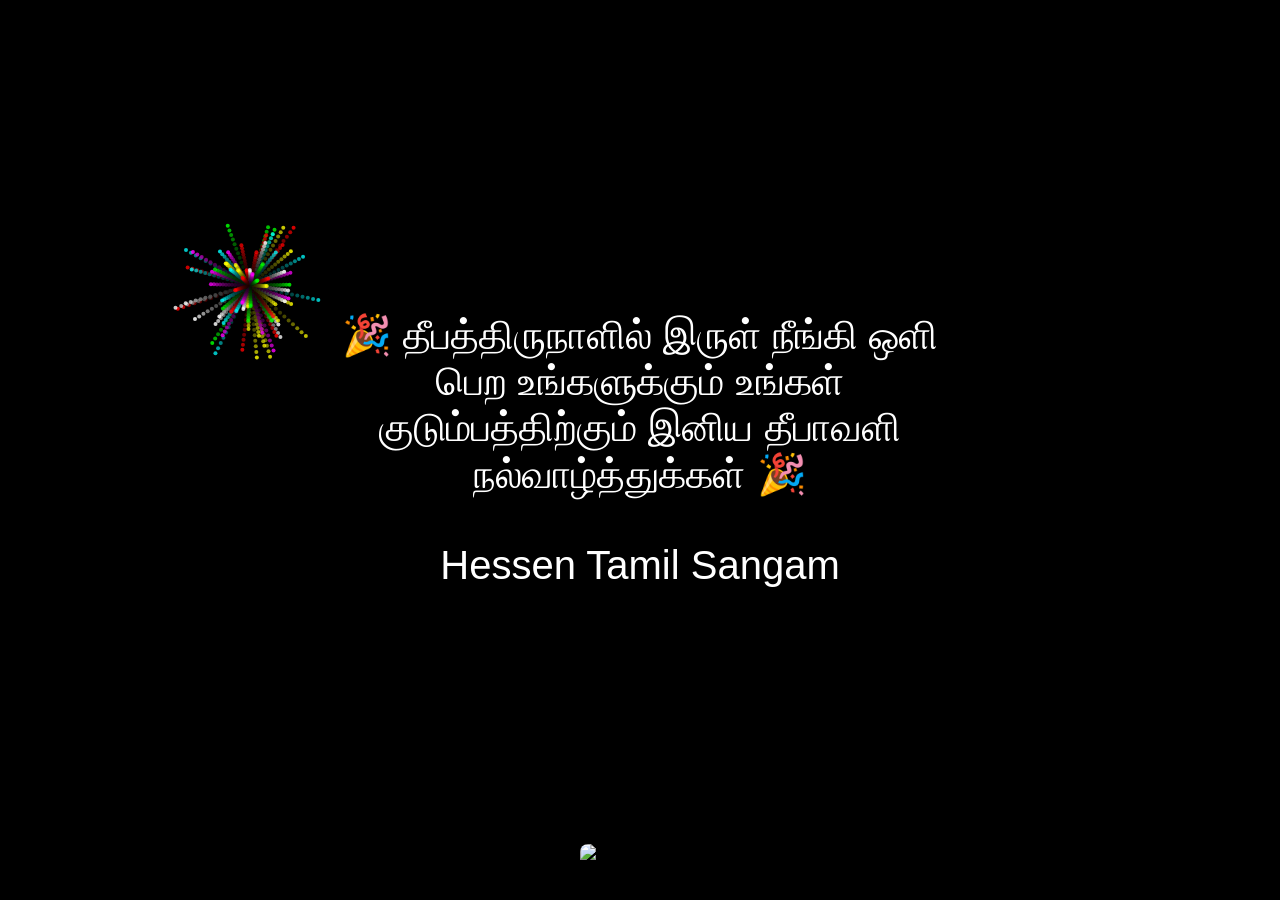
==== index.html @ f5f8c8e0 "Implement fixed GIF section in index.html Added a fixed GIF section to the bottom of the page with r" ====
<!DOCTYPE html>
<html lang="en">
<head>
  <meta charset="UTF-8" />
  <title>HTS Inauguration</title>
  <style>
    body, html {
      margin: 0;
      padding: 0;
      overflow: hidden;
      background: black;
      font-family: Arial, sans-serif;
    }

    #fireworks {
      position: fixed;
      top: 0;
      left: 0;
      width: 100vw;
      height: 100vh;
      z-index: 1;
      pointer-events: none;
    }

    #message {
      position: fixed;
      top: 50%;
      left: 50%;
      transform: translate(-50%, -50%);
      color: white;
      font-size: 2.5rem;
      opacity: 0;
      z-index: 2;
      text-align: center;
      animation: fadeIn 3s ease forwards;
      animation-delay: 1s; /* delay before showing */
    }

    @keyframes fadeIn {
      to {
        opacity: 1;
      }
    }
       .gif-section {
        position: fixed;
        bottom: 20px;
        left: 50%;
        transform: translateX(-50%);
        z-index: 3;
        width: 120px;         /* logo width */
        height: auto;
        display: flex;
        align-items: center;
        justify-content: center;
        pointer-events: auto; /* allow clicks on the GIF if needed */
        background: transparent;
    }
    
    .gif-section img {
      width: 100%;
      height: auto;
      display: block;
      align-items: center;
      border-radius: 8px;
      box-shadow: 0 4px 14px rgba(0,0,0,0.25);
    }
    
    @media (max-width: 480px) {
      .gif-section {
        width: 80px;
        bottom: 12px;
        left: 50%;
        transform: translateX(-50%);
      }
    }
  </style>
</head>
<body>

<canvas id="fireworks"></canvas>
<div id="message">🎉 தீபத்திருநாளில் இருள் நீங்கி ஒளி பெற
உங்களுக்கும் உங்கள் குடும்பத்திற்கும்
இனிய தீபாவளி நல்வாழ்த்துக்கள் 🎉
<br><br>
Hessen Tamil Sangam
</div>
<script>
  const canvas = document.getElementById('fireworks');
  const ctx = canvas.getContext('2d');

  canvas.width = window.innerWidth;
  canvas.height = window.innerHeight;

  window.addEventListener('resize', () => {
    canvas.width = window.innerWidth;
    canvas.height = window.innerHeight;
  });

  let particles = [];

  function random(min, max) {
    return Math.random() * (max - min) + min;
  }

  function createFirework(x, y) {
    const colors = ['#ff0000', '#ffff00', '#00ff00', '#00ffff', '#ff00ff', '#ffffff'];
    const count = 80;
    for (let i = 0; i < count; i++) {
      particles.push({
        x,
        y,
        radius: 2,
        color: colors[Math.floor(Math.random() * colors.length)],
        angle: Math.random() * 2 * Math.PI,
        speed: random(1, 6),
        alpha: 1,
        decay: random(0.01, 0.02)
      });
    }
  }

  function updateParticles() {
    for (let i = particles.length - 1; i >= 0; i--) {
      let p = particles[i];
      p.x += Math.cos(p.angle) * p.speed;
      p.y += Math.sin(p.angle) * p.speed + 0.5; // gravity
      p.alpha -= p.decay;
      if (p.alpha <= 0) {
        particles.splice(i, 1);
      }
    }
  }

  function drawParticles() {
    particles.forEach(p => {
      ctx.globalAlpha = p.alpha;
      ctx.beginPath();
      ctx.arc(p.x, p.y, p.radius, 0, 2 * Math.PI);
      ctx.fillStyle = p.color;
      ctx.fill();
    });
    ctx.globalAlpha = 1;
  }

  function loop() {
    ctx.fillStyle = 'rgba(0, 0, 0, 0.2)';
    ctx.fillRect(0, 0, canvas.width, canvas.height);
    updateParticles();
    drawParticles();
    requestAnimationFrame(loop);
  }

  // Launch fireworks automatically every second
  setInterval(() => {
    const x = random(100, canvas.width - 100);
    const y = random(100, canvas.height / 2);
    createFirework(x, y);
  }, 1000);

  loop();
</script>
<div class="gif-section">
        <img src="HTS_GIF.gif" alt="Hessen Tamil Sangam">
    </div>
</body>
</html>
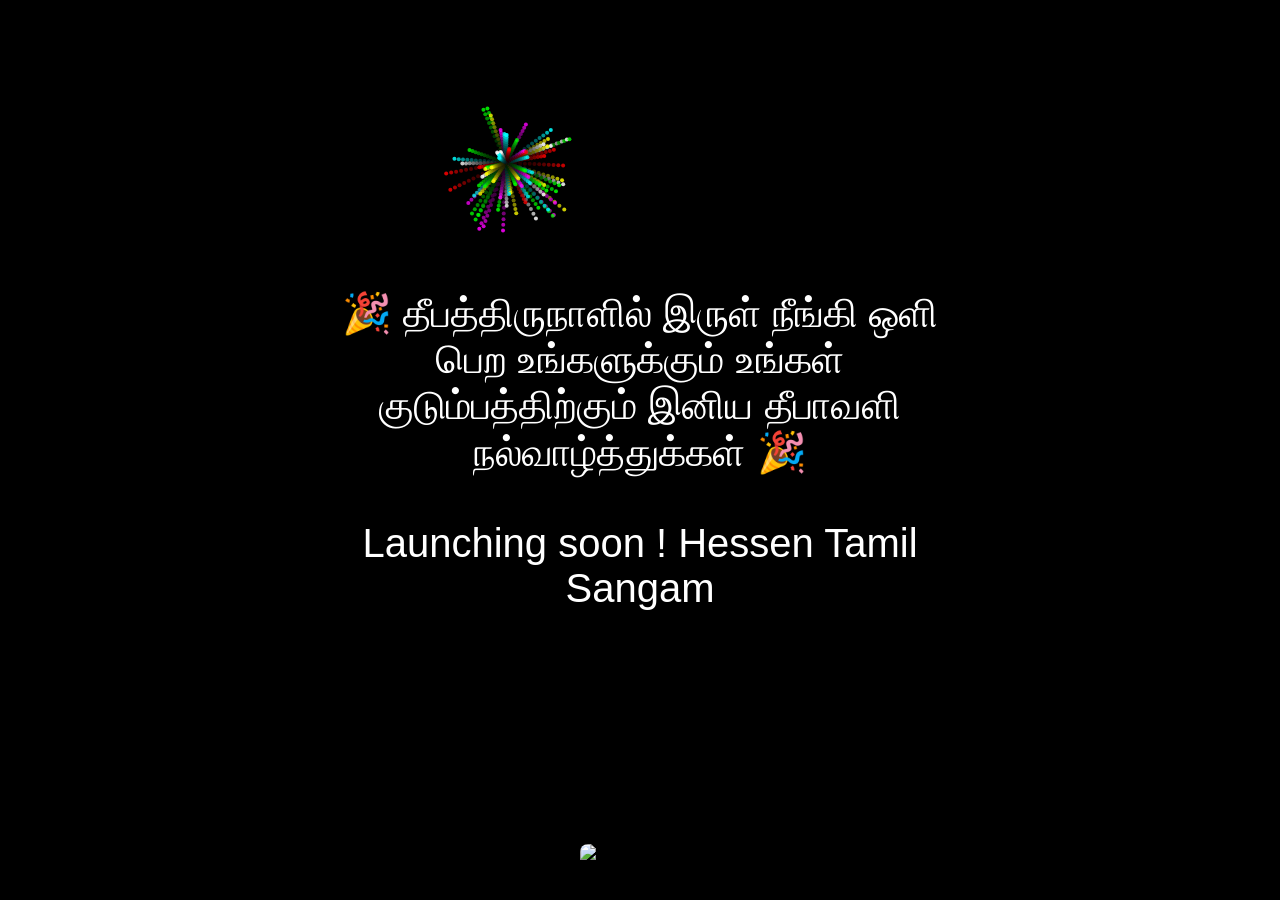
==== commit 2608b194: "Update message in index.html for Diwali wishes" ====
--- a/index.html
+++ b/index.html
@@ -82,6 +82,7 @@
 உங்களுக்கும் உங்கள் குடும்பத்திற்கும்
 இனிய தீபாவளி நல்வாழ்த்துக்கள் 🎉
 <br><br>
+Launching soon !
 Hessen Tamil Sangam
 </div>
 <script>
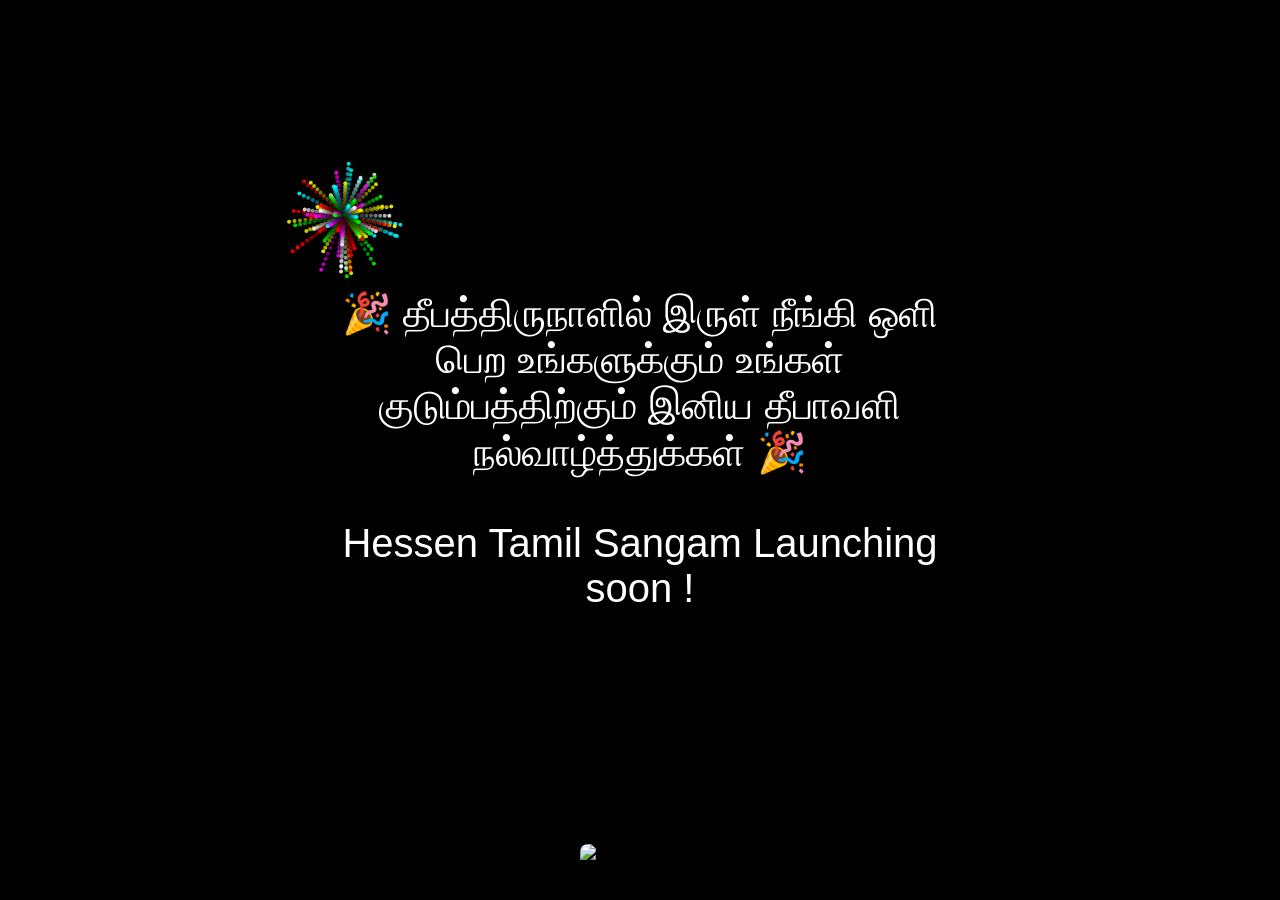
==== commit 2401ad12: "Update index.html" ====
--- a/index.html
+++ b/index.html
@@ -82,8 +82,9 @@
 உங்களுக்கும் உங்கள் குடும்பத்திற்கும்
 இனிய தீபாவளி நல்வாழ்த்துக்கள் 🎉
 <br><br>
+
+Hessen Tamil Sangam
 Launching soon !
-Hessen Tamil Sangam
 </div>
 <script>
   const canvas = document.getElementById('fireworks');
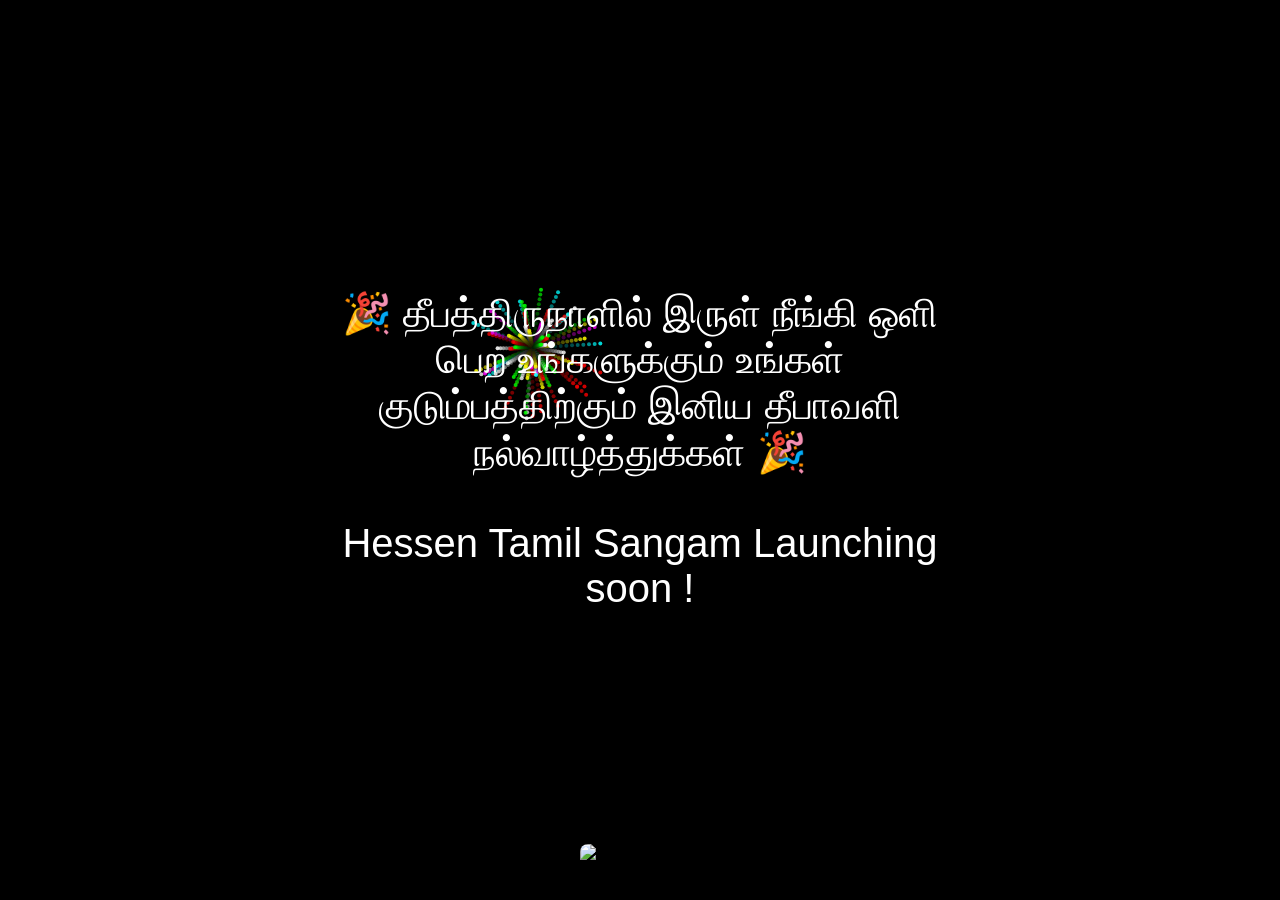
==== commit e9ffa439: "Update page title to include Tamil text" ====
--- a/index.html
+++ b/index.html
@@ -2,7 +2,7 @@
 <html lang="en">
 <head>
   <meta charset="UTF-8" />
-  <title>HTS Inauguration</title>
+  <title>HTS - பிறப்பொக்கும் எல்லா உயிர்க்கும்!</title>
   <style>
     body, html {
       margin: 0;
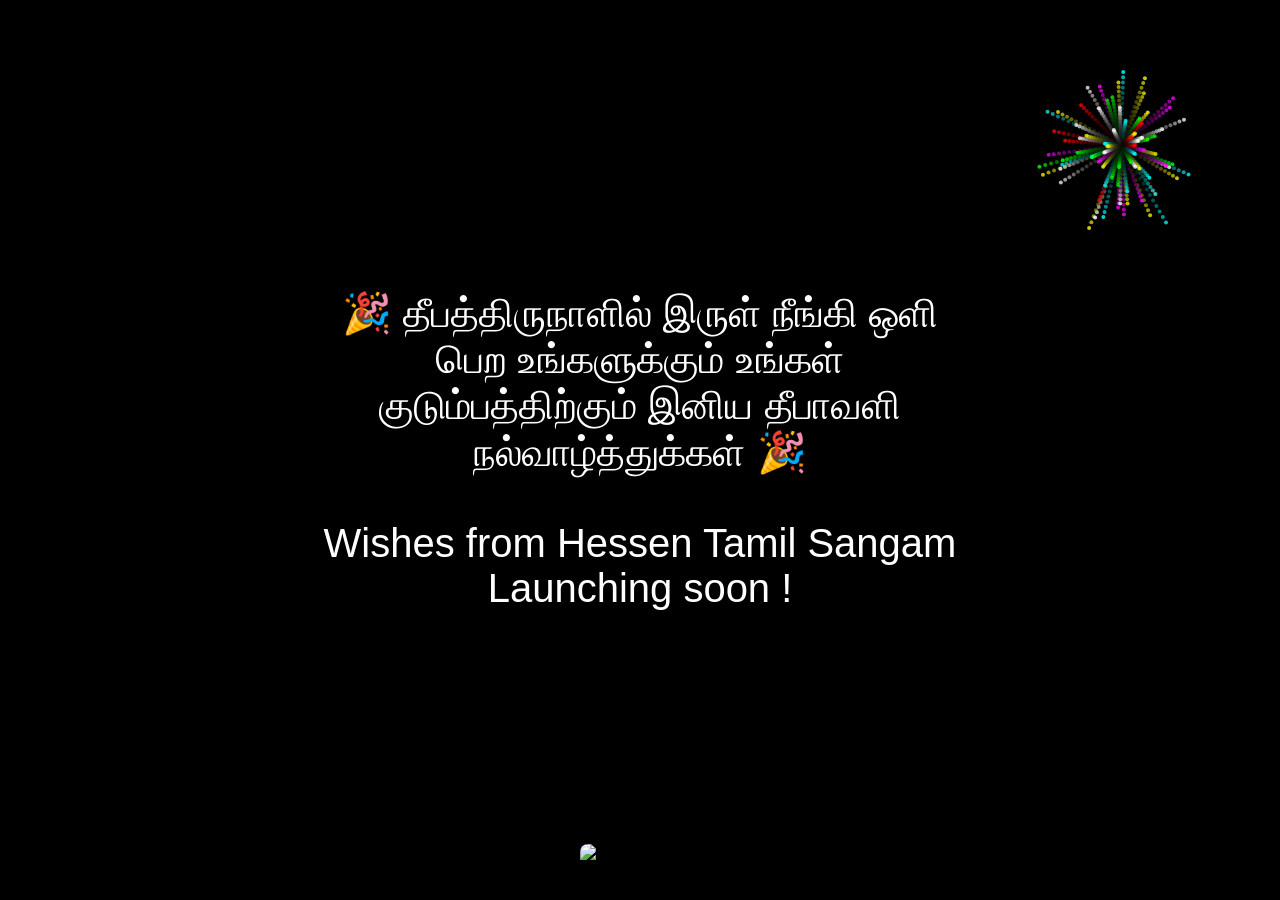
==== commit 23d19d0f: "Update index.html" ====
--- a/index.html
+++ b/index.html
@@ -83,7 +83,7 @@
 இனிய தீபாவளி நல்வாழ்த்துக்கள் 🎉
 <br><br>
 
-Hessen Tamil Sangam
+Wishes from Hessen Tamil Sangam
 Launching soon !
 </div>
 <script>
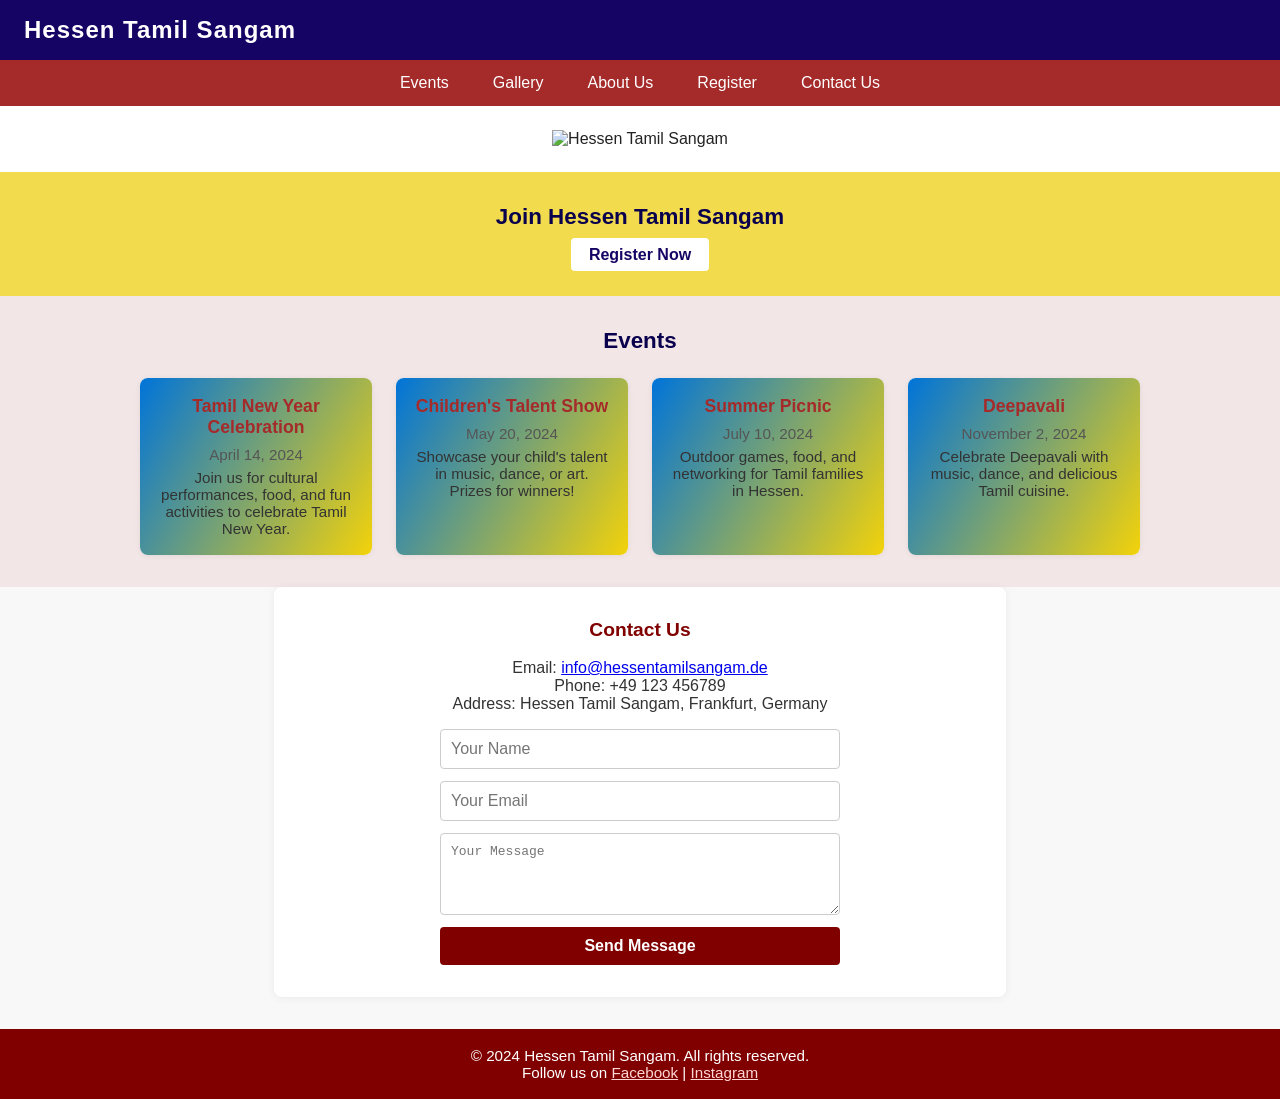
==== commit f667b389: "Rename index_old2.html to index.html" ====
--- a/index.html
+++ b/index.html
@@ -1,168 +1,73 @@
 <!DOCTYPE html>
 <html lang="en">
 <head>
-  <meta charset="UTF-8" />
-  <title>HTS - பிறப்பொக்கும் எல்லா உயிர்க்கும்!</title>
-  <style>
-    body, html {
-      margin: 0;
-      padding: 0;
-      overflow: hidden;
-      background: black;
-      font-family: Arial, sans-serif;
-    }
-
-    #fireworks {
-      position: fixed;
-      top: 0;
-      left: 0;
-      width: 100vw;
-      height: 100vh;
-      z-index: 1;
-      pointer-events: none;
-    }
-
-    #message {
-      position: fixed;
-      top: 50%;
-      left: 50%;
-      transform: translate(-50%, -50%);
-      color: white;
-      font-size: 2.5rem;
-      opacity: 0;
-      z-index: 2;
-      text-align: center;
-      animation: fadeIn 3s ease forwards;
-      animation-delay: 1s; /* delay before showing */
-    }
-
-    @keyframes fadeIn {
-      to {
-        opacity: 1;
-      }
-    }
-       .gif-section {
-        position: fixed;
-        bottom: 20px;
-        left: 50%;
-        transform: translateX(-50%);
-        z-index: 3;
-        width: 120px;         /* logo width */
-        height: auto;
-        display: flex;
-        align-items: center;
-        justify-content: center;
-        pointer-events: auto; /* allow clicks on the GIF if needed */
-        background: transparent;
-    }
-    
-    .gif-section img {
-      width: 100%;
-      height: auto;
-      display: block;
-      align-items: center;
-      border-radius: 8px;
-      box-shadow: 0 4px 14px rgba(0,0,0,0.25);
-    }
-    
-    @media (max-width: 480px) {
-      .gif-section {
-        width: 80px;
-        bottom: 12px;
-        left: 50%;
-        transform: translateX(-50%);
-      }
-    }
-  </style>
+    <meta charset="UTF-8">
+    <meta name="viewport" content="width=device-width, initial-scale=1">
+    <title>Hessen Tamil Sangam</title>
+    <link href="styyle.css" rel="stylesheet">
 </head>
 <body>
-
-<canvas id="fireworks"></canvas>
-<div id="message">🎉 தீபத்திருநாளில் இருள் நீங்கி ஒளி பெற
-உங்களுக்கும் உங்கள் குடும்பத்திற்கும்
-இனிய தீபாவளி நல்வாழ்த்துக்கள் 🎉
-<br><br>
-
-Wishes from Hessen Tamil Sangam
-Launching soon !
-</div>
-<script>
-  const canvas = document.getElementById('fireworks');
-  const ctx = canvas.getContext('2d');
-
-  canvas.width = window.innerWidth;
-  canvas.height = window.innerHeight;
-
-  window.addEventListener('resize', () => {
-    canvas.width = window.innerWidth;
-    canvas.height = window.innerHeight;
-  });
-
-  let particles = [];
-
-  function random(min, max) {
-    return Math.random() * (max - min) + min;
-  }
-
-  function createFirework(x, y) {
-    const colors = ['#ff0000', '#ffff00', '#00ff00', '#00ffff', '#ff00ff', '#ffffff'];
-    const count = 80;
-    for (let i = 0; i < count; i++) {
-      particles.push({
-        x,
-        y,
-        radius: 2,
-        color: colors[Math.floor(Math.random() * colors.length)],
-        angle: Math.random() * 2 * Math.PI,
-        speed: random(1, 6),
-        alpha: 1,
-        decay: random(0.01, 0.02)
-      });
-    }
-  }
-
-  function updateParticles() {
-    for (let i = particles.length - 1; i >= 0; i--) {
-      let p = particles[i];
-      p.x += Math.cos(p.angle) * p.speed;
-      p.y += Math.sin(p.angle) * p.speed + 0.5; // gravity
-      p.alpha -= p.decay;
-      if (p.alpha <= 0) {
-        particles.splice(i, 1);
-      }
-    }
-  }
-
-  function drawParticles() {
-    particles.forEach(p => {
-      ctx.globalAlpha = p.alpha;
-      ctx.beginPath();
-      ctx.arc(p.x, p.y, p.radius, 0, 2 * Math.PI);
-      ctx.fillStyle = p.color;
-      ctx.fill();
-    });
-    ctx.globalAlpha = 1;
-  }
-
-  function loop() {
-    ctx.fillStyle = 'rgba(0, 0, 0, 0.2)';
-    ctx.fillRect(0, 0, canvas.width, canvas.height);
-    updateParticles();
-    drawParticles();
-    requestAnimationFrame(loop);
-  }
-
-  // Launch fireworks automatically every second
-  setInterval(() => {
-    const x = random(100, canvas.width - 100);
-    const y = random(100, canvas.height / 2);
-    createFirework(x, y);
-  }, 1000);
-
-  loop();
-</script>
-<div class="gif-section">
+    <header>
+        <div class="site-title">Hessen Tamil Sangam</div>
+    </header>
+    <nav>
+        <a href="#events">Events</a>
+        <a href="#gallery">Gallery</a>
+        <a href="#about">About Us</a>
+        <a href="#register">Register</a>
+        <a href="#contact">Contact Us</a>
+    </nav>
+    <section class="gif-section" id="home">
         <img src="HTS_GIF.gif" alt="Hessen Tamil Sangam">
-    </div>
+    </section>
+    <section class="register-section" id="register">
+        <div class="register-title">Join Hessen Tamil Sangam</div>
+        <a href="https://forms.gle/your-registration-form-link" class="register-btn" target="_blank">Register Now</a>
+    </section>
+    <section class="events-section" id="events">
+        <div class="events-title">Events</div>
+        <div class="events-grid">
+            <div class="event-card">
+                <div class="event-title">Tamil New Year Celebration</div>
+                <div class="event-date">April 14, 2024</div>
+                <div class="event-desc">Join us for cultural performances, food, and fun activities to celebrate Tamil New Year.</div>
+            </div>
+            <div class="event-card">
+                <div class="event-title">Children's Talent Show</div>
+                <div class="event-date">May 20, 2024</div>
+                <div class="event-desc">Showcase your child's talent in music, dance, or art. Prizes for winners!</div>
+            </div>
+            <div class="event-card">
+                <div class="event-title">Summer Picnic</div>
+                <div class="event-date">July 10, 2024</div>
+                <div class="event-desc">Outdoor games, food, and networking for Tamil families in Hessen.</div>
+            </div>
+            <div class="event-card">
+                <div class="event-title">Deepavali</div>
+                <div class="event-date">November 2, 2024</div>
+                <div class="event-desc">Celebrate Deepavali with music, dance, and delicious Tamil cuisine.</div>
+            </div>
+        </div>
+    </section>
+    <section class="contact-section" id="contact">
+        <div class="contact-title">Contact Us</div>
+        <div class="contact-info">
+            Email: <a href="mailto:info@hessentamilsangam.de">info@hessentamilsangam.de</a><br>
+            Phone: +49 123 456789<br>
+            Address: Hessen Tamil Sangam, Frankfurt, Germany
+        </div>
+        <form class="contact-form">
+            <input type="text" name="name" placeholder="Your Name" required>
+            <input type="email" name="email" placeholder="Your Email" required>
+            <textarea name="message" rows="4" placeholder="Your Message" required></textarea>
+            <button type="submit">Send Message</button>
+        </form>
+    </section>
+    <footer>
+        &copy; 2024 Hessen Tamil Sangam. All rights reserved.<br>
+        Follow us on 
+        <a href="#" style="color:#ffd6d6;">Facebook</a> | 
+        <a href="#" style="color:#ffd6d6;">Instagram</a>
+    </footer>
 </body>
 </html>
--- a/styyle.css
+++ b/styyle.css
@@ -0,0 +1,227 @@
+body {
+            margin: 0;
+            font-family: Arial, sans-serif;
+            background: #f8f8f8;
+            color: #222;
+        }
+        header {
+            display: flex;
+            justify-content: space-between;
+            align-items: center;
+            padding: 16px 24px;
+            background: #150464;
+            color: #fff;
+        }
+        .site-title {
+            font-size: 1.5em;
+            font-weight: bold;
+            letter-spacing: 1px;
+        }
+        .register-btn {
+            background: #fff;
+            color: #150464;
+            padding: 8px 18px;
+            border-radius: 4px;
+            text-decoration: none;
+            font-weight: bold;
+            transition: background 0.2s;
+        }
+        .register-btn:hover {
+            background: #ffd6d6;
+        }
+        nav {
+            background: #a52a2a;
+            display: flex;
+            justify-content: center;
+            flex-wrap: wrap;
+        }
+        nav a {
+            color: #fff;
+            text-decoration: none;
+            padding: 14px 22px;
+            font-size: 1em;
+            transition: background 0.2s;
+        }
+        nav a:hover {
+            background: #800000;
+        }
+        .gif-section {
+            display: flex;
+            justify-content: center;
+            align-items: center;
+            padding: 24px 0;
+            background-color: white;
+        }
+        .gif-section img {
+            max-width: 40%;
+            height: 40%;
+            border-radius: 0px;
+        }
+        .register-section {
+            text-align: center;
+            padding: 32px 16px;
+            background: #f2dc4d;
+        }
+        .register-title {
+            font-size: 1.4em;
+            font-weight: bold;
+            color: #0a014e;
+            margin-bottom: 16px;
+        }
+        .events-section {
+            padding: 32px 16px;
+            background: #f3e6e6;
+        }
+        .events-title {
+            text-align: center;
+            font-size: 1.4em;
+            margin-bottom: 24px;
+            font-weight: bold;
+            color: #0a014e;
+        }
+        .events-grid {
+            display: grid;
+            grid-template-columns: repeat(auto-fit, minmax(220px, 1fr));
+            gap: 24px;
+            max-width: 1000px;
+            margin: 0 auto;
+        }
+                /* ...existing code... */
+        
+        .event-card {
+            position: relative;
+            background: #fff;
+            border-radius: 8px;
+            box-shadow: 0 1px 6px rgba(0,0,0,0.07);
+            padding: 18px;
+            text-align: center;
+            transition: box-shadow 0.2s;
+            overflow: hidden; /* Ensure pseudo-element stays inside */
+        }
+        
+        .event-card::before {
+            content: "";
+            position: absolute;
+            top: -3px; left: -3px; right: -3px; bottom: -3px;
+            border-radius: 10px;
+            padding: 0;
+            z-index: 1;
+            pointer-events: none;
+            border: 3px solid transparent;
+            background: 
+              linear-gradient(120deg, #0074D9, #FFD700, #000 70%);
+            background-size: 300% 300%;
+            animation: borderAnim 2.5s linear infinite;
+        }
+        
+        @keyframes borderAnim {
+            0% {
+                background-position: 0% 50%;
+            }
+            50% {
+                background-position: 100% 50%;
+            }
+            100% {
+                background-position: 0% 50%;
+            }
+        }
+        
+        /* Ensure content is above the animated border */
+        .event-card > * {
+            position: relative;
+            z-index: 2;
+        }
+        
+        /* ...existing code... */
+        .event-card:hover {
+            box-shadow: 0 4px 16px rgba(128,0,0,0.12);
+        }
+        .event-title {
+            font-size: 1.1em;
+            font-weight: bold;
+            margin-bottom: 8px;
+            color: #a52a2a;
+        }
+        .event-date {
+            font-size: 0.95em;
+            color: #555;
+            margin-bottom: 6px;
+        }
+        .event-desc {
+            font-size: 0.95em;
+            color: #333;
+        }
+        .contact-section {
+            background: #fff;
+            padding: 32px 16px;
+            max-width: 700px;
+            margin: 0 auto;
+            border-radius: 8px;
+            box-shadow: 0 1px 8px rgba(0,0,0,0.06);
+        }
+        .contact-title {
+            text-align: center;
+            font-size: 1.2em;
+            font-weight: bold;
+            color: #800000;
+            margin-bottom: 18px;
+        }
+        .contact-info {
+            text-align: center;
+            font-size: 1em;
+            color: #333;
+            margin-bottom: 16px;
+        }
+        .contact-form {
+            display: flex;
+            flex-direction: column;
+            gap: 12px;
+            max-width: 400px;
+            margin: 0 auto;
+        }
+        .contact-form input, .contact-form textarea {
+            padding: 10px;
+            border: 1px solid #ccc;
+            border-radius: 4px;
+            font-size: 1em;
+        }
+        .contact-form button {
+            background: #800000;
+            color: #fff;
+            border: none;
+            padding: 10px;
+            border-radius: 4px;
+            font-size: 1em;
+            font-weight: bold;
+            cursor: pointer;
+            transition: background 0.2s;
+        }
+        .contact-form button:hover {
+            background: #a52a2a;
+        }
+        footer {
+            background: #800000;
+            color: #fff;
+            text-align: center;
+            padding: 18px 8px;
+            font-size: 0.95em;
+            margin-top: 32px;
+        }
+        @media (max-width: 600px) {
+            header {
+                flex-direction: column;
+                align-items: flex-start;
+                gap: 8px;
+                padding: 12px 10px;
+            }
+            nav a {
+                padding: 12px 10px;
+                font-size: 0.98em;
+            }
+            .events-section, .contact-section {
+                padding: 20px 6px;
+            }
+            .events-title, .contact-title {
+                font-size: 1.1em;
+            }
+        }
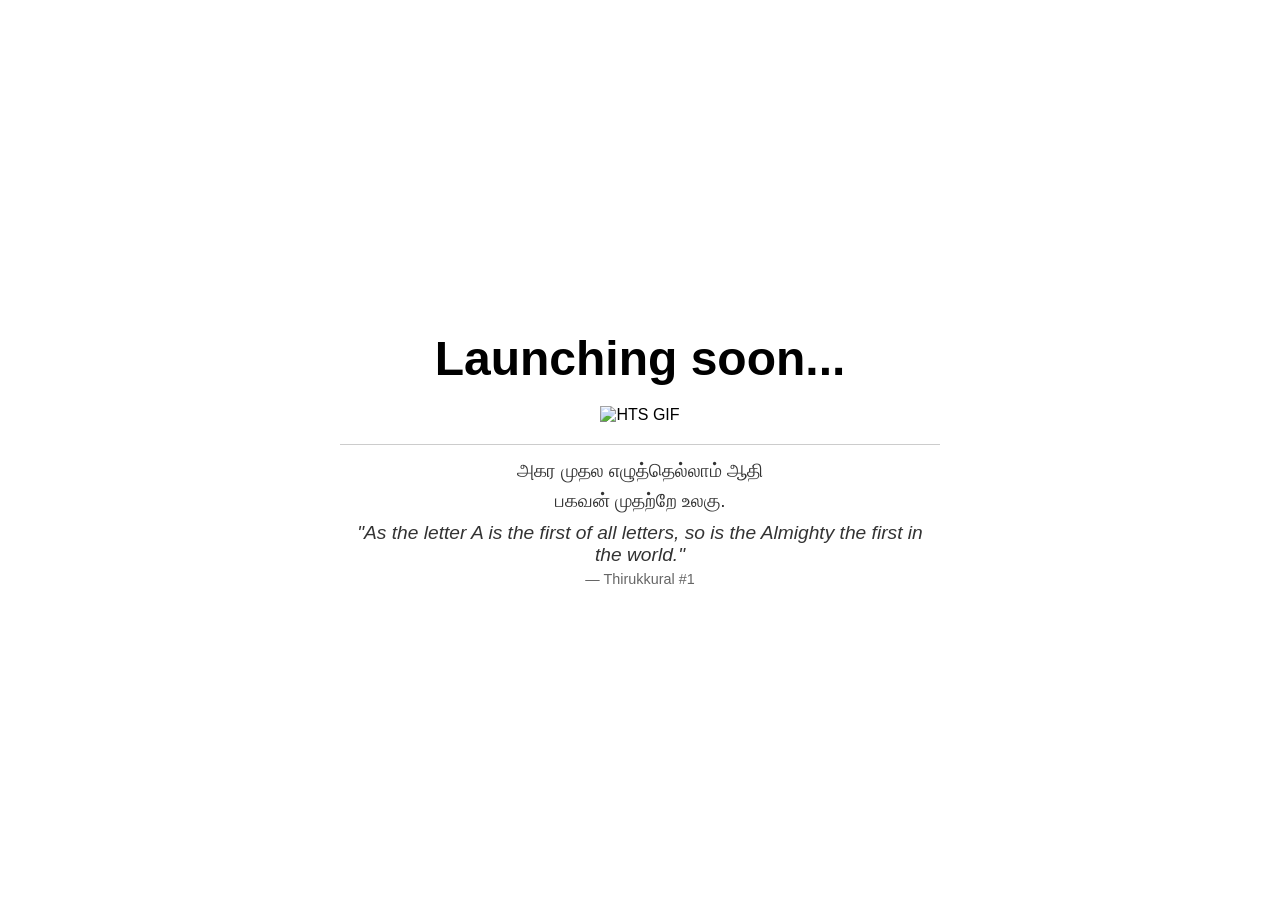
==== commit d87b6e45: "Rename index_old.html to index.html" ====
--- a/index.html
+++ b/index.html
@@ -1,73 +1,129 @@
 <!DOCTYPE html>
 <html lang="en">
 <head>
-    <meta charset="UTF-8">
-    <meta name="viewport" content="width=device-width, initial-scale=1">
-    <title>Hessen Tamil Sangam</title>
-    <link href="styyle.css" rel="stylesheet">
+  <meta charset="UTF-8">
+  <title>HTS - பிறப்பொக்கும் எல்லா உயிர்க்கும்!</title>
+  <meta name="viewport" content="width=device-width, initial-scale=1, viewport-fit=cover">
+  <style>
+   /* Reset and box-sizing */
+*, *::before, *::after {
+  box-sizing: border-box;
+}
+
+html, body {
+  margin: 0;
+  padding: 0;
+  height: 100%;
+}
+
+body {
+  display: flex;
+  justify-content: center;
+  align-items: center;
+  min-height: 100vh;
+  background: white;
+  font-family: Arial, sans-serif;
+  overflow-x: hidden; /* prevent horizontal scroll */
+}
+
+.container {
+  text-align: center;
+  max-width: 90vw;
+}
+
+h1 {
+  font-size: 3rem;
+  animation: fadeColor 4s infinite;
+  margin-bottom: 20px;
+}
+
+@keyframes fadeColor {
+  0% { opacity: 0; color: red; }
+  25% { opacity: 1; color: black; }
+  50% { opacity: 0; color: yellow; }
+  75% { opacity: 1; color: blue; }
+  100% { opacity: 0; color: red; }
+}
+
+img {
+  width: 100%;
+  max-width: 600px;
+  height: auto;
+  margin-bottom: 20px;
+}
+
+.kural-box {
+  font-size: 1.2rem;
+  max-width: 600px;
+  padding: 15px;
+  border-top: 1px solid #ccc;
+  color: #333;
+}
+
+.kural-line {
+  margin-bottom: 8px;
+}
+
+.kural-eng {
+  font-style: italic;
+  margin-top: 10px;
+}
+
+@media (max-width: 768px) {
+  h1 {
+    font-size: 2rem;
+  }
+
+  .kural-box {
+    font-size: 1rem;
+  }
+}
+    
+  </style>
 </head>
 <body>
-    <header>
-        <div class="site-title">Hessen Tamil Sangam</div>
-    </header>
-    <nav>
-        <a href="#events">Events</a>
-        <a href="#gallery">Gallery</a>
-        <a href="#about">About Us</a>
-        <a href="#register">Register</a>
-        <a href="#contact">Contact Us</a>
-    </nav>
-    <section class="gif-section" id="home">
-        <img src="HTS_GIF.gif" alt="Hessen Tamil Sangam">
-    </section>
-    <section class="register-section" id="register">
-        <div class="register-title">Join Hessen Tamil Sangam</div>
-        <a href="https://forms.gle/your-registration-form-link" class="register-btn" target="_blank">Register Now</a>
-    </section>
-    <section class="events-section" id="events">
-        <div class="events-title">Events</div>
-        <div class="events-grid">
-            <div class="event-card">
-                <div class="event-title">Tamil New Year Celebration</div>
-                <div class="event-date">April 14, 2024</div>
-                <div class="event-desc">Join us for cultural performances, food, and fun activities to celebrate Tamil New Year.</div>
-            </div>
-            <div class="event-card">
-                <div class="event-title">Children's Talent Show</div>
-                <div class="event-date">May 20, 2024</div>
-                <div class="event-desc">Showcase your child's talent in music, dance, or art. Prizes for winners!</div>
-            </div>
-            <div class="event-card">
-                <div class="event-title">Summer Picnic</div>
-                <div class="event-date">July 10, 2024</div>
-                <div class="event-desc">Outdoor games, food, and networking for Tamil families in Hessen.</div>
-            </div>
-            <div class="event-card">
-                <div class="event-title">Deepavali</div>
-                <div class="event-date">November 2, 2024</div>
-                <div class="event-desc">Celebrate Deepavali with music, dance, and delicious Tamil cuisine.</div>
-            </div>
-        </div>
-    </section>
-    <section class="contact-section" id="contact">
-        <div class="contact-title">Contact Us</div>
-        <div class="contact-info">
-            Email: <a href="mailto:info@hessentamilsangam.de">info@hessentamilsangam.de</a><br>
-            Phone: +49 123 456789<br>
-            Address: Hessen Tamil Sangam, Frankfurt, Germany
-        </div>
-        <form class="contact-form">
-            <input type="text" name="name" placeholder="Your Name" required>
-            <input type="email" name="email" placeholder="Your Email" required>
-            <textarea name="message" rows="4" placeholder="Your Message" required></textarea>
-            <button type="submit">Send Message</button>
-        </form>
-    </section>
-    <footer>
-        &copy; 2024 Hessen Tamil Sangam. All rights reserved.<br>
-        Follow us on 
-        <a href="#" style="color:#ffd6d6;">Facebook</a> | 
-        <a href="#" style="color:#ffd6d6;">Instagram</a>
-    </footer>
+  <div class="container">
+    <h1>Launching soon...</h1>
+    <img src="HTS_GIF.gif" alt="HTS GIF">
+    <div class="kural-box" id="kural">
+      Loading Thirukkural...
+    </div>
+  </div>
+
+  <script>
+    document.addEventListener('DOMContentLoaded', () => {
+      const fallbackKural = {
+  number: 1,
+  line1: "அகர முதல எழுத்தெல்லாம் ஆதி",
+  line2: "பகவன் முதற்றே உலகு.",
+  eng: "As the letter A is the first of all letters, so is the Almighty the first in the world."
+};
+
+fetch('thirukkural.json')
+  .then(response => response.json())
+  .then(kurals => {
+    const index = dayOfYear % kurals.length;
+    const kural = kurals[index];
+    const el = document.getElementById('kural');
+    el.innerHTML = `
+      <div class="kural-line">${kural.line1}</div>
+      <div class="kural-line">${kural.line2}</div>
+      <div class="kural-eng">"${kural.eng}"</div>
+      <div style="margin-top: 5px; font-size: 0.9rem; color: #666;">— Thirukkural #${kural.number}</div>
+    `;
+  })
+  .catch(err => {
+    console.error(err);
+    const el = document.getElementById('kural');
+    el.innerHTML = `
+      <div class="kural-line">${fallbackKural.line1}</div>
+      <div class="kural-line">${fallbackKural.line2}</div>
+      <div class="kural-eng">"${fallbackKural.eng}"</div>
+      <div style="margin-top: 5px; font-size: 0.9rem; color: #666;">— Thirukkural #${fallbackKural.number}</div>
+    `;
+  });
+
+    });
+  </script>
 </body>
 </html>
